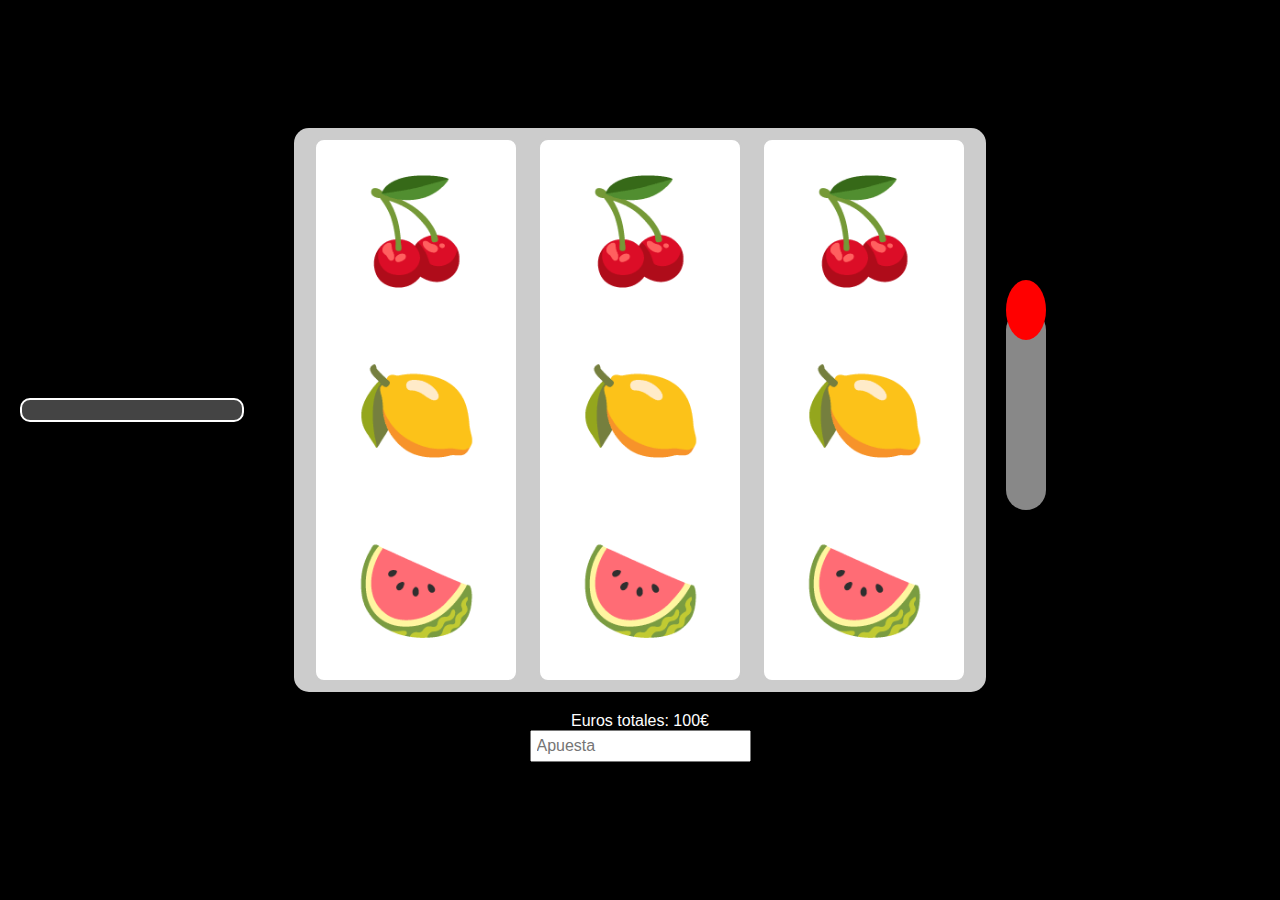
==== tragaperras/index_tragaperras.html @ dd3c67dc "limpieza y codigo de tragaperras subido y comentado" ====
<!DOCTYPE html>
<html lang="es">
<head>
    <meta charset="UTF-8">
    <meta name="viewport" content="width=device-width, initial-scale=1.0">
    <title>Tragaperras</title>
    <!--Ponemos en el nombre que aparecera en la pestaña del navegador-->
    <link rel="stylesheet" href="styles_tragaperras.css">
    <!--Introducimos nuestro archivo de css para darle el estilo a la pagina-->
</head>
<body>
    <div class="container">
        <!--Contenedor principal para los elementos de la tragaperras-->
        <div id="result" class="result"></div>
        <!--Contenedor para mostrar el resultado del juego-->
        <div class="slot-machine">
            <!--Contenedor de la máquina tragaperras-->
            <div class="reel" id="reel1"></div>
            <div class="reel" id="reel2"></div>
            <div class="reel" id="reel3"></div>
            <div class="lever" id="lever"></div>
            <!--Representa la palanca de la tragaperras-->
        </div>
    </div>
    <div class="controls">
        <!--Contenedor para los controles del juego-->
        <div>Euros totales: <span id="totalMoney">100</span>€</div>
        <!--Muestra la cantidad total de euros disponibles-->
        <input type="number" id="betAmount" placeholder="Apuesta" min="1" step="1">
        <!--Campo de entrada para la cantidad de la apuesta, con un mínimo de 1 y paso de 1-->
    </div>

    <script src="script_tragaperras.js"></script>
    <!--Introducimos nuestro archido de js para darle la logica al juego -->
</body>
</html>
---- tragaperras/styles_tragaperras.css ----
body {
    display: flex;
    background-color: black;
    color: white;
    flex-direction: column;
    justify-content: center;
    align-items: center;
    height: 100vh;
    margin: 0;
    font-family: Arial, sans-serif;
    background-image: url();
    background-size: cover;
    background-position: center;
    /* 
    Estilo general para el cuerpo de la página:
    - Utilizo flexbox para centrar contenido.
    - Fondo negro con texto blanco.
    - Dirección de flexión en columna.
    - Centra contenido vertical y horizontalmente.
    - Ocupa toda la altura de la ventana.
    - Elimina el margen predeterminado.
    - Usa fuente Arial o sans-serif.
    - Fondo con una imagen centrada y ajustada a la pantalla.
    */
}

.container {
    display: flex;
    justify-content: center;
    align-items: center;
    width: 100%; 
    position: relative;
    /* 
    Contenedor principal para la tragaperras:
    - Utilizo flexbox para centrar el contenido.
    - Ocupa todo el ancho disponible.
    - Posición relativa para elementos posicionados dentro.
    */
}

.slot-machine {
    display: flex;
    justify-content: center;
    align-items: center;
    position: relative;
    margin: 20px;
    background: rgba(255, 255, 255, 0.8);
    border-radius: 15px;
    padding: 10px;
    box-shadow: 0px 0px 20px rgba(0, 0, 0, 0.5);
    flex-shrink: 0;
    /* 
    Estilo para la máquina tragaperras:
    - Utilizo flexbox para centrar el contenido.
    - Posición relativa para elementos posicionados dentro.
    - Márgenes y relleno para espaciado.
    - Fondo blanco semi-transparente con bordes redondeados.
    - Sombra para efecto de profundidad.
    - Evita que se reduzca de tamaño en flexbox.
    */
}

.reel {
    width: 200px;
    height: 540px;
    overflow: hidden;
    border: 2px solid #ccc;
    border-radius: 10px;
    background-color: #fff;
    margin: 0 10px;
    position: relative;
    /* 
    Estilo para cada carril de la tragaperras:
    - Tamaño fijo de 200x540 píxeles.
    - Oculta el contenido que desborda.
    - Borde gris claro y bordes redondeados.
    - Fondo blanco.
    - Márgenes laterales para separación.
    - Posición relativa para elementos internos.
    */
}

.reel .symbols {
    position: absolute;
    top: 0;
    left: 0;
    right: 0;
    display: flex;
    flex-direction: column;
    /* 
    Contenedor para los símbolos dentro de los carriles:
    - Posición absoluta para mantenerlo en el lugar.
    - Utilizo flexbox en columna para alinear los símbolos verticalmente.
    */
}

.symbol {
    font-size: 100px;
    text-align: center;
    height: 180px;
    line-height: 180px;
    /* 
    Estilo para cada símbolo en los carriles:
    - Tamaño de fuente grande.
    - Alineación centrada del texto.
    - Altura y línea de altura iguales para centrar verticalmente.
    */
}

.controls {
    display: flex;
    flex-direction: column;
    align-items: center;
    margin-bottom: 20px;
    /* 
    Contenedor para los controles del juego:
    - Utilizo flexbox en columna para alinear elementos verticalmente.
    - Centra los elementos horizontalmente.
    - Márgenes inferiores para separación.
    */
}

#betAmount {
    margin-bottom: 10px;
    padding: 5px;
    font-size: 16px;
    /* 
    Estilo para el campo de entrada de la apuesta:
    - Márgenes inferiores para separación.
    - Relleno y tamaño de fuente para mejorar la apariencia.
    */
}

.result {
    font-size: 20px;
    position: absolute;
    left: 0; 
    padding: 10px;
    background: #444;
    border: 2px solid #fff;
    border-radius: 10px;
    box-shadow: 0px 0px 10px rgba(0, 0, 0, 0.5);
    width: 200px; 
    text-align: center;
    margin-left: 20px; 
    /* 
    Estilo para el mensaje de resultado:
    - Tamaño de fuente mediano.
    - Posición absoluta para colocarlo en un lugar específico.
    - Fondo gris oscuro y borde blanco.
    - Bordes redondeados y sombra para profundidad.
    - Ancho fijo y alineación centrada del texto.
    - Márgenes izquierdos para separación.
    */
}

.lever {
    width: 40px;
    height: 200px;
    background: #888;
    border-radius: 20px;
    position: absolute;
    right: -60px;
    top: 50%;
    transform: translateY(-50%);
    cursor: pointer;
    transition: transform 0.3s ease;
    display: flex;
    justify-content: center;
    align-items: flex-start;
    /* 
    Estilo para la palanca:
    - Tamaño fijo y color gris.
    - Bordes redondeados.
    - Posición absoluta para colocarlo en el borde derecho.
    - Centrado vertical con transform.
    - Cambia de posición al hacer clic.
    - Transición suave en transform.
    - Utilizo flexbox para centrar el contenido.
    */
}

.lever::before {
    content: '';
    width: 60px;
    height: 60px;
    background: red;
    border-radius: 50%;
    margin-top: -30px;
    transition: margin-top 0.3s ease;
    /* 
    Estilo para el círculo rojo en la palanca:
    - Tamaño fijo y color rojo.
    - Bordes redondeados para formar un círculo.
    - Posición inicial con margen negativo hacia arriba.
    - Transición suave para el margen superior.
    */
}

.lever:active::before {
    margin-top: 140px;
    /* 
    Estilo para el círculo rojo cuando se hace clic en la palanca:
    - Mueve el círculo hacia abajo.
    */
}

.lever:active {
    transform: translateY(50px); 
    /* 
    Estilo para la palanca cuando se hace clic:
    - Mueve la palanca hacia abajo.
    */
}
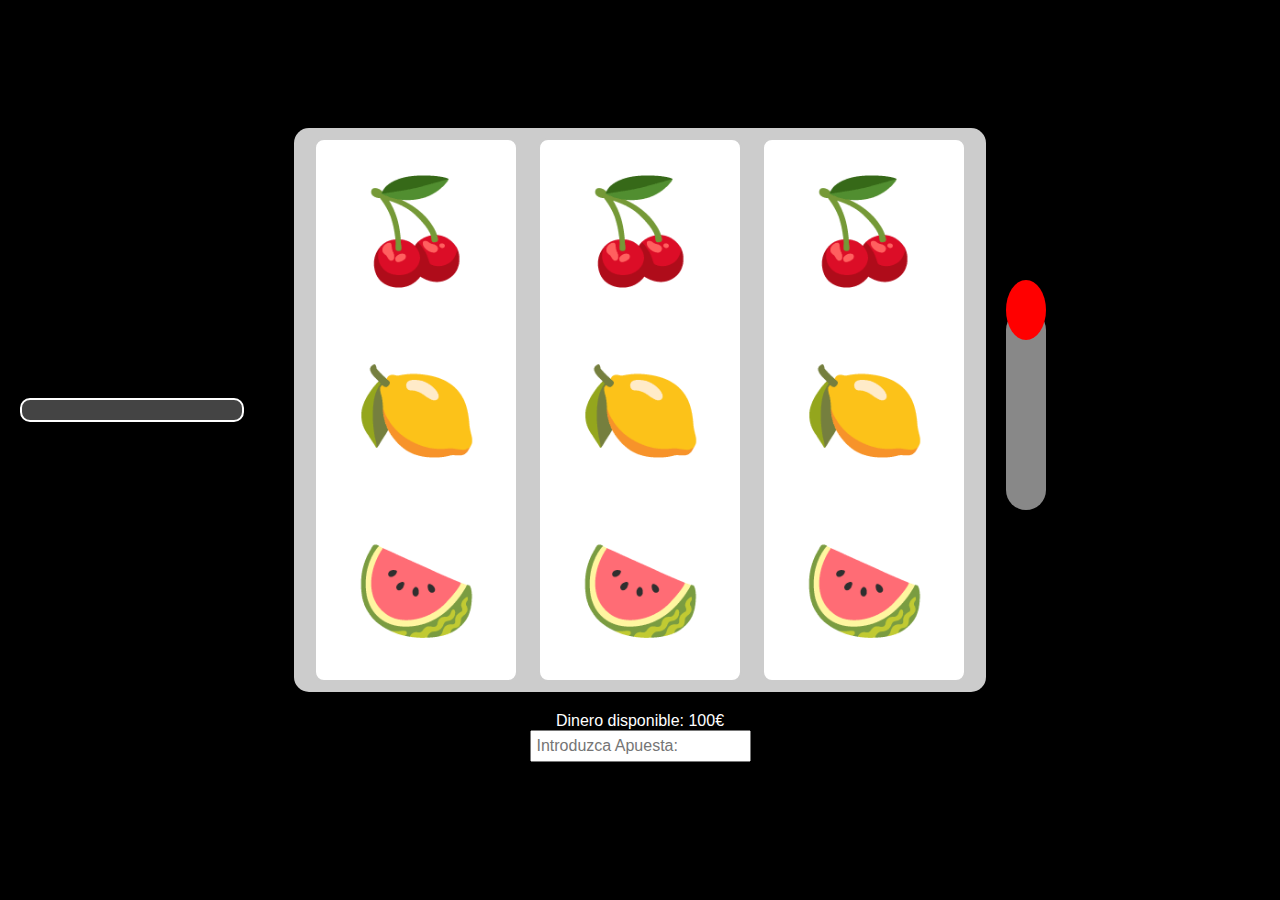
==== commit da7c7d35: "actualizacion y limpieza de tragaperras" ====
--- a/tragaperras/index_tragaperras.html
+++ b/tragaperras/index_tragaperras.html
@@ -2,35 +2,51 @@
 <html lang="es">
 <head>
     <meta charset="UTF-8">
+
     <meta name="viewport" content="width=device-width, initial-scale=1.0">
+    
+    <!--Este es el titulo de que saldra en la pestaña del navegador-->
     <title>Tragaperras</title>
-    <!--Ponemos en el nombre que aparecera en la pestaña del navegador-->
+    
+    <!--LLamamos a nuestro archivo de css para que se vean los estilos creados-->
+
     <link rel="stylesheet" href="styles_tragaperras.css">
-    <!--Introducimos nuestro archivo de css para darle el estilo a la pagina-->
 </head>
+
 <body>
-    <div class="container">
-        <!--Contenedor principal para los elementos de la tragaperras-->
-        <div id="result" class="result"></div>
-        <!--Contenedor para mostrar el resultado del juego-->
+    <!--Bloque principal donde se desarrollara toda la funcionalidad-->
+    <div class="bloque">
+        
+        <!--Aqui se muestran los resultados de los giros-->
+        <div id="resultado" class="resultado"></div>
+        
+        <!--Aqui queda representada la tragaperras con el contenedor definido-->
+
         <div class="slot-machine">
-            <!--Contenedor de la máquina tragaperras-->
-            <div class="reel" id="reel1"></div>
-            <div class="reel" id="reel2"></div>
-            <div class="reel" id="reel3"></div>
-            <div class="lever" id="lever"></div>
-            <!--Representa la palanca de la tragaperras-->
+            <!--se crea el primer carril-->
+            <div class="carril" id="carril1"></div>
+
+            <!--se crea el segundo carril-->
+            <div class="carril" id="carril2"></div>
+
+            <!--se crea el tercer carril-->
+            <div class="carril" id="carril3"></div>
+            
+            <!--Con esto se crea la palanca que veremos en el programa-->
+            <div class="palanca" id="palanca"></div>
+
         </div>
     </div>
-    <div class="controls">
-        <!--Contenedor para los controles del juego-->
-        <div>Euros totales: <span id="totalMoney">100</span>€</div>
-        <!--Muestra la cantidad total de euros disponibles-->
-        <input type="number" id="betAmount" placeholder="Apuesta" min="1" step="1">
-        <!--Campo de entrada para la cantidad de la apuesta, con un mínimo de 1 y paso de 1-->
+
+    <div class="controles">
+        <!--Nos dice el saldo que disponemos-->
+        <div>Dinero disponible: <span id="dinerototal">100</span>€</div>
+        
+        <!--Aqui se introduce la cantidad de apuesta que deseamos minimo de 1 y va saltando de uno en uno-->
+        <input type="numero" id="apuesta" placeholder="Introduzca Apuesta: " min="1" step="1">
+
     </div>
-
+    <!--Introducimos nuestro archido de js para darle la logica al juego -->
     <script src="script_tragaperras.js"></script>
-    <!--Introducimos nuestro archido de js para darle la logica al juego -->
 </body>
 </html>
--- a/tragaperras/styles_tragaperras.css
+++ b/tragaperras/styles_tragaperras.css
@@ -24,7 +24,7 @@
     */
 }
 
-.container {
+.bloque {
     display: flex;
     justify-content: center;
     align-items: center;
@@ -60,7 +60,7 @@
     */
 }
 
-.reel {
+.carril {
     width: 200px;
     height: 540px;
     overflow: hidden;
@@ -80,7 +80,7 @@
     */
 }
 
-.reel .symbols {
+.carril .symbols {
     position: absolute;
     top: 0;
     left: 0;
@@ -107,7 +107,7 @@
     */
 }
 
-.controls {
+.controles {
     display: flex;
     flex-direction: column;
     align-items: center;
@@ -120,7 +120,7 @@
     */
 }
 
-#betAmount {
+#apuesta {
     margin-bottom: 10px;
     padding: 5px;
     font-size: 16px;
@@ -131,7 +131,7 @@
     */
 }
 
-.result {
+.resultado {
     font-size: 20px;
     position: absolute;
     left: 0; 
@@ -144,7 +144,7 @@
     text-align: center;
     margin-left: 20px; 
     /* 
-    Estilo para el mensaje de resultado:
+    Estilo para el mensaje de resultadoado:
     - Tamaño de fuente mediano.
     - Posición absoluta para colocarlo en un lugar específico.
     - Fondo gris oscuro y borde blanco.
@@ -154,7 +154,7 @@
     */
 }
 
-.lever {
+.palanca {
     width: 40px;
     height: 200px;
     background: #888;
@@ -180,7 +180,7 @@
     */
 }
 
-.lever::before {
+.palanca::before {
     content: '';
     width: 60px;
     height: 60px;
@@ -197,7 +197,7 @@
     */
 }
 
-.lever:active::before {
+.palanca:active::before {
     margin-top: 140px;
     /* 
     Estilo para el círculo rojo cuando se hace clic en la palanca:
@@ -205,7 +205,7 @@
     */
 }
 
-.lever:active {
+.palanca:active {
     transform: translateY(50px); 
     /* 
     Estilo para la palanca cuando se hace clic:
